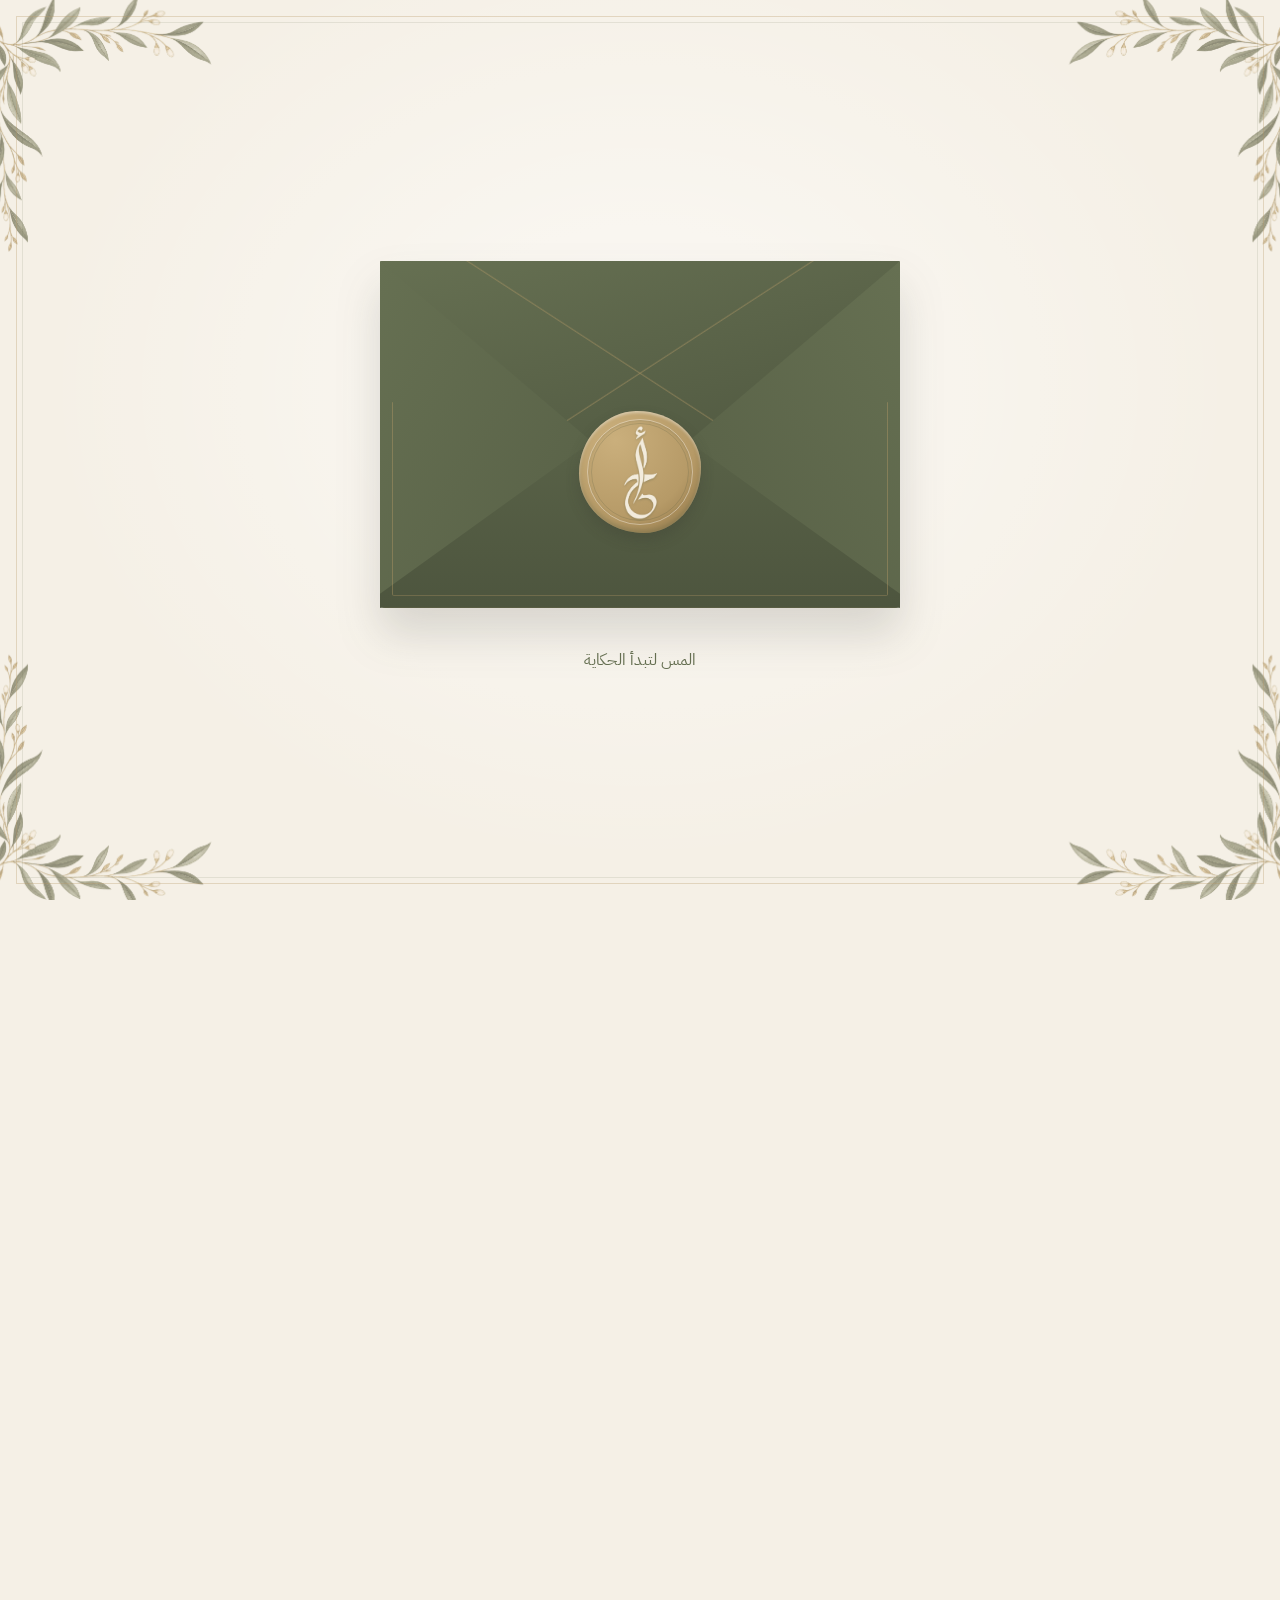
==== invitation/index.html @ a4074cb3 "Add polished Arabic wedding invitation (katb kitab) with config, RSVP, calendar and sharing Co-Autho" ====
<!DOCTYPE html>
<html lang="ar" dir="rtl" class="sealed">
<head>
  <meta charset="UTF-8">
  <meta name="viewport" content="width=device-width, initial-scale=1.0, viewport-fit=cover">
  <meta name="theme-color" content="#F5F0E6">
  <title>كتب كتاب | أحمد وحسناء</title>
  <meta name="description" content="يسعدنا دعوتكم لمشاركتنا فرحة كتب كتاب أحمد وحسناء شوك">
  <meta property="og:type" content="website">
  <meta property="og:title" content="دعوة كتب كتاب | أحمد وحسناء">
  <meta property="og:description" content="مِن غُصنٍ واحدٍ بدأت الحكاية… وعندما التقيا، أزهرت المحبّة. المس لتبدأ الحكاية.">
  <meta name="robots" content="noindex">
  <link rel="icon" href="data:image/svg+xml,%3Csvg xmlns='http://www.w3.org/2000/svg' viewBox='0 0 64 64'%3E%3Ccircle cx='32' cy='32' r='30' fill='%23F5F0E6' stroke='%23B69A67' stroke-width='3'/%3E%3Cg fill='%23B69A67'%3E%3Ccircle cx='32' cy='21' r='9'/%3E%3Ccircle cx='43' cy='32' r='9'/%3E%3Ccircle cx='32' cy='43' r='9'/%3E%3Ccircle cx='21' cy='32' r='9'/%3E%3C/g%3E%3Ccircle cx='32' cy='32' r='7' fill='%23F5F0E6' stroke='%23667052' stroke-width='2'/%3E%3C/svg%3E">
  <style>
@font-face { font-family: 'Aref Ruqaa'; font-style: normal; font-weight: 400; font-display: swap; src: url([data-uri]) format('woff'); }
@font-face { font-family: 'Aref Ruqaa'; font-style: normal; font-weight: 700; font-display: swap; src: url([data-uri]) format('woff'); }
@font-face { font-family: 'IBM Plex Sans Arabic'; font-style: normal; font-weight: 400; font-display: swap; src: url([data-uri]) format('woff'); }
@font-face { font-family: 'IBM Plex Sans Arabic'; font-style: normal; font-weight: 500; font-display: swap; src: url([data-uri]) format('woff'); }
@font-face { font-family: 'IBM Plex Sans Arabic'; font-style: normal; font-weight: 600; font-display: swap; src: url([data-uri]) format('woff'); }

    :root {
      --bg-cream: #F5F0E6;
      --primary-olive: #667052;
      --olive-dark: #4d553e;
      --accent-gold: #B69A67;
      --gold-light: #dcd0b8;
      --text-dark: #35372F;
      --text-muted: #6b6e63;
      --white-pure: #ffffff;
      --card-bg: rgba(255, 255, 255, 0.45);
      --font-title: 'Aref Ruqaa', 'Reem Kufi', 'Amiri', serif;
      --font-body: 'IBM Plex Sans Arabic', 'Noto Kufi Arabic', system-ui, sans-serif;
      color-scheme: light;
    }
    * { box-sizing: border-box; margin: 0; padding: 0; -webkit-tap-highlight-color: transparent; }
    html { min-height: 100%; background: var(--bg-cream); }
    body {
      min-width: 280px; min-height: 100vh; min-height: 100svh;
      background: var(--bg-cream); color: var(--text-dark); font-family: var(--font-body);
      -webkit-font-smoothing: antialiased; text-rendering: optimizeLegibility;
    }
    html.sealed, html.sealed body { overflow: hidden; overscroll-behavior: none; }
    button { font: inherit; touch-action: manipulation; }
    button:focus-visible { outline: 2px solid var(--accent-gold); outline-offset: 8px; }
    [hidden] { display: none !important; }
    .damascene-pattern {
      position: fixed; inset: 0; pointer-events: none; opacity: .065; z-index: 0;
      background-image: radial-gradient(var(--accent-gold) .65px, transparent .8px);
      background-size: 12px 12px;
    }
    .damascene-frame { position: fixed; inset: 16px; border: 1px solid rgba(182,154,103,.32); pointer-events: none; z-index: 120; }
    .damascene-frame::before { content: ''; position: absolute; inset: 5px; border: 1px solid rgba(102,112,82,.13); }
    .intro-overlay {
      position: fixed; inset: 0; z-index: 100; display: grid; place-items: center;
      padding: 32px 24px; background: radial-gradient(ellipse at 50% 43%, rgba(255,255,255,.6), transparent 66%), var(--bg-cream);
      transition: opacity .8s ease, visibility .8s;
    }
    .intro-layout { width: 100%; display: grid; justify-items: center; gap: 38px; transform: translateY(18px); }
    .envelope-scene {
      position: relative; width: min(78vw, 520px); aspect-ratio: 1.5;
      perspective: 1400px; isolation: isolate;
      filter: drop-shadow(0 26px 22px rgba(53,55,47,.16));
      animation: envelope-arrive 1.1s cubic-bezier(.16,1,.3,1) both;
      transition: transform .8s cubic-bezier(.4,0,.2,1), filter .8s;
    }
    @keyframes envelope-arrive { from { opacity: 0; transform: translateY(24px) rotate(-2deg); } to { opacity: 1; transform: none; } }
    .envelope-back, .envelope-lining { position: absolute; inset: 0; border-radius: 5px; }
    .envelope-back { z-index: 1; background: var(--olive-dark); box-shadow: inset 0 0 0 1px rgba(182,154,103,.45); }
    .envelope-lining {
      z-index: 2; inset: 9px; background: var(--bg-cream);
      background-image: repeating-linear-gradient(45deg, transparent 0 9px, rgba(182,154,103,.12) 9px 10px);
      box-shadow: inset 0 0 0 1px rgba(182,154,103,.38);
    }
    .letter-window { position: absolute; inset: 0; z-index: 3; clip-path: inset(-150vh -100vw 0 -100vw); pointer-events: none; }
    .envelope-fold { position: absolute; inset: 0; z-index: 4; pointer-events: none; }
    .fold-right { clip-path: polygon(100% 0, 44% 55%, 100% 100%); background: linear-gradient(235deg, var(--primary-olive), var(--olive-dark)); }
    .fold-left { clip-path: polygon(0 0, 56% 55%, 0 100%); background: linear-gradient(120deg, var(--primary-olive), var(--olive-dark)); }
    .fold-bottom { z-index: 5; clip-path: polygon(0 100%, 0 96%, 50% 42%, 100% 96%, 100% 100%); background: linear-gradient(180deg, var(--primary-olive), var(--olive-dark)); }
    .envelope-edge { position: absolute; inset: 12px; border: 1px solid rgba(182,154,103,.43); border-top: 0; border-radius: 0 0 2px 2px; z-index: 6; pointer-events: none; clip-path: polygon(0 40%,50% 76%,100% 40%,100% 100%,0 100%); }
    .envelope-flap {
      position: absolute; top: 0; left: 0; width: 100%; height: 64%; z-index: 7;
      transform-origin: center top; transform-style: preserve-3d;
      transition: transform .95s cubic-bezier(.45,0,.18,1);
      pointer-events: none;
    }
    .flap-face { position: absolute; inset: 0; clip-path: polygon(0 0,100% 0,50% 100%); backface-visibility: hidden; -webkit-backface-visibility: hidden; }
    .flap-front { background: linear-gradient(166deg,var(--primary-olive),var(--olive-dark)); }
    .flap-front::after { content: ''; position: absolute; inset: 0; background: linear-gradient(33deg, transparent 49.55%,rgba(182,154,103,.4) 49.75%,transparent 50.05%),linear-gradient(-33deg,transparent 49.55%,rgba(182,154,103,.4) 49.75%,transparent 50.05%); }
    .flap-back { transform: rotateX(180deg); background: var(--bg-cream); background-image: repeating-linear-gradient(45deg,transparent 0 9px,rgba(182,154,103,.14) 9px 10px); }
    .envelope-trigger { position: absolute; inset: 0; z-index: 8; width: 100%; height: 100%; background: transparent; border: 0; border-radius: 4px; cursor: pointer; color: inherit; }
    .wax-seal {
      position: absolute; left: 50%; top: 61%; transform: translate(-50%,-50%);
      width: clamp(94px,20vw,122px); aspect-ratio: 1;
      border-radius: 48% 52% 47% 53% / 51% 46% 54% 49%;
      display: grid; place-items: center;
      background: radial-gradient(circle at 30% 24%, #caaf7c, var(--accent-gold) 62%, #8e7344);
      box-shadow: 0 7px 14px rgba(53,55,47,.24), inset 0 2px 3px rgba(255,255,255,.4), inset 0 -3px 5px rgba(77,85,62,.28);
      transition: transform .45s cubic-bezier(.2,.8,.2,1), opacity .35s;
    }
    .wax-seal::before { content: ''; position: absolute; inset: 8px; border: 1px solid rgba(245,240,230,.44); border-radius: 50%; box-shadow: inset 0 1px 3px rgba(77,85,62,.22); }
    .wax-seal::after { content: ''; position: absolute; inset: 12px; border: 1px solid rgba(77,85,62,.2); border-radius: 50%; }
    .seal-monogram { display: block; width: 66%; height: 78%; position: relative; z-index: 1; filter: drop-shadow(0 1px 1px rgba(77,85,62,.35)); pointer-events: none; }
    .seal-prompt { color: var(--primary-olive); font-size: 1rem; line-height: 1.8; text-align: center; transition: opacity .3s; }
    @media (hover: hover) { .envelope-trigger:hover .wax-seal { transform: translate(-50%,-50%) scale(1.045); } }
    .intro-overlay.is-opening .envelope-scene { animation: none; }
    .is-opening .envelope-flap { transform: rotateX(180deg); }
    .is-opening .envelope-flap.behind-letter { z-index: 2; }
    .is-opening .wax-seal { opacity: 0; transform: translate(-50%,-68%) scale(1.12); }
    .is-opening .seal-prompt { opacity: 0; }
    .intro-overlay.is-leaving { opacity: 0; visibility: hidden; pointer-events: none; }
    .is-leaving .envelope-scene { transform: translateY(110px); filter: drop-shadow(0 8px 8px rgba(53,55,47,.04)); }

    .invitation-stage {
      position: relative; z-index: 10; min-height: 100vh; min-height: 100svh;
      display: grid; place-items: center; padding: 42px 28px; visibility: hidden;
    }
    .invitation-stage.is-visible { visibility: visible; }
    .invitation-stage.is-emerging { z-index: 110; }
    .invitation-wrapper {
      position: relative; width: 100%; max-width: 560px; margin: 0 auto;
      padding: 30px 44px 38px; display: flex; flex-direction: column; align-items: center;
      text-align: center; border: 1px solid rgba(182,154,103,.48); border-radius: 7px;
      background: radial-gradient(ellipse at 50% 26%,rgba(255,255,255,.58),transparent 66%),linear-gradient(125deg,rgba(255,255,255,.3),transparent 55%),var(--bg-cream);
      box-shadow: 0 22px 64px rgba(77,85,62,.12), 0 3px 8px rgba(77,85,62,.04);
      transform-origin: center top;
    }
    .invitation-wrapper::before { content: ''; position: absolute; inset: 12px; border: 1px solid rgba(182,154,103,.57); border-radius: 3px; pointer-events: none; }
    .invitation-wrapper::after { content: ''; position: absolute; inset: 17px; border: 1px solid rgba(182,154,103,.23); border-radius: 2px; pointer-events: none; }
    .invitation-wrapper:focus { outline: none; }
    .invitation-wrapper.inside-envelope { position: absolute; left: 50%; top: 0; max-width: none; margin: 0; visibility: visible; will-change: transform; }
    .story-svg-container { width: 100%; max-width: 336px; height: 94px; margin: 0 auto 4px; display: flex; align-items: center; justify-content: center; }
    .branches-canvas { width: 100%; height: 100%; overflow: visible; }
    .branch-path { fill: none; stroke: var(--primary-olive); stroke-width: 2.25; stroke-linecap: round; stroke-linejoin: round; stroke-dasharray: 1; stroke-dashoffset: 1; transition: stroke-dashoffset 6.4s cubic-bezier(.25,.35,.3,1); }
    .thorn-path { fill: none; stroke: var(--accent-gold); stroke-width: 1.5; stroke-linecap: round; stroke-dasharray: 1; stroke-dashoffset: 1; transition: stroke-dashoffset 4.8s ease 1.3s; }
    .flower-group { opacity: 0; transform-origin: 200px 100px; transform: scale(.35) rotate(-18deg); transition: opacity 2.2s ease 4.9s,transform 2.8s cubic-bezier(.2,.8,.2,1) 4.9s; }
    .story-arm { transform-origin: 200px 100px; }
    .active-story .story-arm-right { animation: branch-sway-right 9s ease-in-out 5.9s infinite; }
    .active-story .story-arm-left { animation: branch-sway-left 9s ease-in-out 5.9s infinite; }
    @keyframes branch-sway-right { 0%,100% { transform: rotate(0deg); } 50% { transform: rotate(2.4deg); } }
    @keyframes branch-sway-left { 0%,100% { transform: rotate(0deg); } 50% { transform: rotate(-2.4deg); } }
    .active-story .branch-path, .active-story .thorn-path { stroke-dashoffset: 0; }
    .active-story .flower-group { opacity: 1; transform: scale(1); }
    .bloom-halo { fill: var(--accent-gold); opacity: 0; transform-origin: 200px 100px; }
    .active-story .bloom-halo { animation: flower-breathe 8s ease-in-out 6.4s infinite; }
    @keyframes flower-breathe { 0%,100% { opacity: .08; transform: scale(.9); } 50% { opacity: .23; transform: scale(1.22); } }
    .reveal-item { max-width: 100%; position: relative; z-index: 2; }
    .poetic-phrase { max-width: 360px; color: var(--primary-olive); font-size: 1.05rem; line-height: 1.95; font-weight: 400; }
    .poetic-divider { width: 58px; height: 1px; margin: 22px auto 18px; background: var(--accent-gold); opacity: .65; }
    .couples-names { width: 100%; margin: 0 0 22px; }
    .groom-name, .bride-name { display: block; font-family: var(--font-title); color: var(--text-dark); font-weight: 700; font-size: clamp(2.35rem,7.5vw,3rem); line-height: 1.5; }
    .ampersand { display: block; font-family: var(--font-title); color: var(--accent-gold); font-size: 1.4rem; line-height: 1.1; margin: 5px 0 0; }
    .invitation-intro { max-width: 365px; margin: 0 auto 23px; color: var(--text-muted); font-size: 1rem; line-height: 1.9; }
    .details-card { width: 100%; padding: 22px 16px 16px; background: linear-gradient(145deg,rgba(255,255,255,.38),rgba(255,255,255,.12)); border: 1px solid rgba(182,154,103,.36); border-radius: 8px; box-shadow: inset 0 0 0 4px rgba(255,255,255,.2); margin-bottom: 21px; }
    .detail-row { display: flex; flex-direction: column; gap: 7px; margin-bottom: 20px; }
    .detail-label { font-size: .875rem; line-height: 1.6; color: var(--primary-olive); font-weight: 500; }
    .detail-value { font-size: clamp(1.05rem,3.8vw,1.35rem); line-height: 1.8; color: var(--text-dark); font-weight: 600; }
    .detail-sub { color: var(--primary-olive); font-size: 1rem; line-height: 1.7; font-weight: 400; }
    .countdown-grid { display: grid; grid-template-columns: repeat(4,minmax(0,1fr)); width: 100%; border-top: 1px solid rgba(182,154,103,.3); padding-top: 14px; }
    .countdown-box { min-width: 0; padding: 0 3px; }
    .countdown-box + .countdown-box { border-inline-start: 1px solid rgba(182,154,103,.25); }
    .countdown-number { color: var(--primary-olive); font: 500 1.4rem/1.3 var(--font-body); font-variant-numeric: tabular-nums; direction: ltr; }
    .countdown-unit { color: var(--text-muted); font-size: .875rem; line-height: 1.7; margin-top: 4px; }
    .closing-phrase { color: var(--primary-olive); font-family: var(--font-title); font-size: clamp(1.6rem,5.5vw,1.9rem); line-height: 1.8; margin: 0; }
    .audio-control { position: fixed; top: max(26px,env(safe-area-inset-top)); left: max(26px,env(safe-area-inset-left)); z-index: 200; width: 44px; height: 44px; border: 1px solid rgba(182,154,103,.6); border-radius: 50%; display: grid; place-items: center; background: var(--bg-cream); color: var(--primary-olive); cursor: pointer; box-shadow: 0 4px 14px rgba(77,85,62,.08); opacity: 0; visibility: hidden; transform: translateY(-6px); transition: opacity .45s,transform .45s,visibility .45s; }
    .audio-control.visible { opacity: 1; visibility: visible; transform: none; }
    .audio-control:active { transform: scale(.94); }
    .audio-control svg { grid-area: 1/1; }
    .asset-definitions { position: absolute; width: 0; height: 0; overflow: hidden; pointer-events: none; }
    .botanical-surround { position: fixed; inset: 0; overflow: hidden; z-index: 1; pointer-events: none; }
    .surround-sprig { position: absolute; width: clamp(180px,23vw,340px); height: auto; aspect-ratio: 100/135; opacity: .46; }
    .surround-sprig.north-west { top: -74px; left: -54px; }
    .surround-sprig.north-east { top: -74px; right: -54px; transform: scaleX(-1); }
    .surround-sprig.south-west { bottom: -80px; left: -54px; transform: scaleY(-1); }
    .surround-sprig.south-east { bottom: -80px; right: -54px; transform: rotate(180deg); }
    .intro-layout { position: relative; z-index: 2; }
    .intro-overlay .surround-sprig { opacity: .57; }
    .card-ornaments { position: absolute; inset: 0; pointer-events: none; z-index: 1; }
    .card-botanical { position: absolute; width: 110px; height: 148px; opacity: .67; }
    .card-botanical.north-west { left: -13px; top: -20px; }
    .card-botanical.north-east { right: -13px; top: -20px; transform: scaleX(-1); }
    .card-botanical.south-west { left: -13px; bottom: -20px; transform: scaleY(-1); }
    .card-botanical.south-east { right: -13px; bottom: -20px; transform: rotate(180deg); }
    .story-svg-container { position: relative; z-index: 2; }
    .groom-name,.bride-name { text-shadow: 0 1px 0 rgba(255,255,255,.65); }
    @media (max-width: 480px) {
      .damascene-frame { inset: 9px; }
      .damascene-frame::before { inset: 4px; }
      .intro-layout { gap: 30px; transform: translateY(10px); }
      .envelope-scene { width: min(82vw,380px); }
      .invitation-stage { padding: 30px 20px; }
      .invitation-wrapper { padding: 26px 24px 31px; }
      .invitation-wrapper::before { inset: 9px; }
      .invitation-wrapper::after { inset: 13px; }
      .story-svg-container { height: 80px; margin-bottom: 4px; }
      .poetic-phrase { font-size: 1rem; line-height: 1.95; }
      .poetic-divider { margin: 17px auto 13px; }
      .couples-names { margin-bottom: 19px; }
      .details-card { padding: 18px 9px 14px; margin-bottom: 19px; }
      .detail-value { font-size: 1.13rem; }
      .audio-control { top: max(18px,env(safe-area-inset-top)); left: max(18px,env(safe-area-inset-left)); }
      .card-botanical { width: 74px; height: 100px; opacity: .6; }
      .card-botanical.north-west { left: -7px; top: -12px; }
      .card-botanical.north-east { right: -7px; top: -12px; }
      .card-botanical.south-west { left: -7px; bottom: -12px; }
      .card-botanical.south-east { right: -7px; bottom: -12px; }
      .surround-sprig { width: 185px; opacity: .4; }
      .surround-sprig.north-west,.surround-sprig.south-west { left: -76px; }
      .surround-sprig.north-east,.surround-sprig.south-east { right: -76px; }
    }
    @media (max-width: 350px) { .invitation-wrapper { padding-inline: 21px; } .detail-value { font-size: 1rem; } .countdown-unit { font-size: .8125rem; } }
    @media (max-height: 520px) and (orientation: landscape) { .envelope-scene { width: min(50vw,360px); } .intro-layout { gap: 18px; transform: translateY(20px); } }
    @media (prefers-reduced-motion: reduce) { *, *::before, *::after { animation: none !important; transition: none !important; scroll-behavior: auto !important; } .branch-path,.thorn-path { stroke-dashoffset: 0; } .flower-group { opacity: 1; transform: none; } }
    @media print { html.sealed,html.sealed body { overflow: visible; } .intro-overlay,.audio-control,.damascene-frame,.damascene-pattern { display: none !important; } .invitation-stage { visibility: visible; padding: 0; min-height: 0; } .invitation-wrapper { box-shadow: none; break-inside: avoid; } .branch-path,.thorn-path { stroke-dashoffset: 0; } .flower-group { opacity: 1; transform: none; } }

    /* ============ v2 — تطويرات المنتج ============ */
    :root { --gold-deep: #9a7b43; --shadow-soft: 0 22px 64px rgba(77,85,62,.12), 0 3px 8px rgba(77,85,62,.04); }

    /* ترتيب الصفحة بعد فتح المغلف: البطاقة ثم الأقسام */
    .invitation-stage { display: flex; flex-direction: column; align-items: center; justify-content: flex-start; gap: 26px; padding: 42px 28px 72px; }
    .invitation-wrapper { flex: none; }
    @media (max-width: 480px) { .invitation-stage { padding: 30px 20px 64px; gap: 22px; } }

    /* بسملة وتحية الضيف */
    .bismillah { font-family: var(--font-title); color: var(--accent-gold); font-size: 1.25rem; line-height: 1.6; margin: 0 0 6px; position: relative; z-index: 2; letter-spacing: .01em; }
    .guest-line { position: relative; z-index: 2; margin: 0 0 14px; padding: 7px 18px; border: 1px solid rgba(182,154,103,.4); border-radius: 999px; background: rgba(255,255,255,.4); color: var(--olive-dark); font-size: .95rem; line-height: 1.7; max-width: 100%; }
    .guest-line b { font-weight: 600; color: var(--text-dark); overflow-wrap: anywhere; }
    .intro-guest { color: var(--olive-dark); font-size: .95rem; line-height: 1.8; text-align: center; margin-top: -22px; }
    .intro-guest b { font-weight: 600; }

    /* أسماء بلمعة ذهبية هادئة */
    @supports ((-webkit-background-clip: text) or (background-clip: text)) {
      .groom-name, .bride-name {
        background: linear-gradient(100deg, var(--text-dark) 38%, #a98a45 50%, var(--text-dark) 62%) 100% 0 / 260% 100%;
        -webkit-background-clip: text; background-clip: text; color: transparent; -webkit-text-fill-color: transparent; text-shadow: none;
      }
      .active-story .groom-name, .active-story .bride-name { animation: name-shimmer 7s ease-in-out 1.2s infinite; }
    }
    @keyframes name-shimmer { 0%, 55%, 100% { background-position: 100% 0; } 85% { background-position: 0 0; } }

    /* تفاصيل الموعد */
    .detail-venue { margin-top: 2px; color: var(--text-dark); font-size: 1rem; line-height: 1.7; font-weight: 500; }
    .detail-venue small { display: block; color: var(--text-muted); font-size: .875rem; font-weight: 400; }
    .countdown-number { transition: color .3s; }
    .countdown-done { grid-column: 1 / -1; padding: 4px 0; color: var(--olive-dark); font-family: var(--font-title); font-size: 1.45rem; line-height: 1.8; }

    /* تلميح التمرير */
    .scroll-hint { flex: none; display: grid; justify-items: center; gap: 2px; color: var(--primary-olive); font-size: .875rem; opacity: 0; transition: opacity .8s ease .6s; text-decoration: none; background: none; border: 0; cursor: pointer; padding: 4px 12px; }
    body.opened .scroll-hint { opacity: .85; }
    .scroll-hint svg { animation: hint-bob 2.2s ease-in-out infinite; }
    @keyframes hint-bob { 0%,100% { transform: translateY(0); } 50% { transform: translateY(5px); } }

    /* أقسام إضافية */
    .panel {
      position: relative; flex: none; width: 100%; max-width: 560px; padding: 30px 28px 32px; text-align: center;
      border: 1px solid rgba(182,154,103,.48); border-radius: 7px;
      background: radial-gradient(ellipse at 50% 0%, rgba(255,255,255,.55), transparent 70%), var(--bg-cream);
      box-shadow: var(--shadow-soft);
    }
    .panel::before { content: ''; position: absolute; inset: 9px; border: 1px solid rgba(182,154,103,.4); border-radius: 3px; pointer-events: none; }
    .panel > * { position: relative; }
    .panel-title { font-family: var(--font-title); color: var(--primary-olive); font-size: clamp(1.6rem, 5.5vw, 1.9rem); line-height: 1.6; font-weight: 700; margin: 0; }
    .ornament { display: flex; align-items: center; justify-content: center; gap: 9px; margin: 6px 0 20px; color: var(--accent-gold); }
    .ornament::before, .ornament::after { content: ''; width: 46px; height: 1px; background: linear-gradient(90deg, transparent, var(--accent-gold)); }
    .ornament::after { transform: scaleX(-1); }
    .ornament i { width: 7px; height: 7px; background: currentColor; transform: rotate(45deg); }

    .scroll-reveal { opacity: 0; transform: translateY(22px); transition: opacity .9s ease, transform .9s cubic-bezier(.16,1,.3,1); }
    .scroll-reveal.in { opacity: 1; transform: none; }

    /* البرنامج الزمني */
    .timeline { list-style: none; position: relative; display: grid; gap: 0; padding: 0 6px; text-align: start; }
    .timeline::before { content: ''; position: absolute; top: 12px; bottom: 12px; inset-inline-start: 82px; width: 1px; background: linear-gradient(180deg, transparent, var(--accent-gold) 12%, var(--accent-gold) 88%, transparent); }
    .timeline li { display: grid; grid-template-columns: 70px 1fr; gap: 0 28px; align-items: center; padding: 12px 0; position: relative; }
    .timeline li::after { content: ''; position: absolute; inset-inline-start: 78px; top: 50%; width: 9px; height: 9px; margin-top: -4.5px; background: var(--bg-cream); border: 1.5px solid var(--accent-gold); border-radius: 50%; }
    .tl-time { color: var(--primary-olive); font-weight: 600; font-size: 1.05rem; line-height: 1.5; text-align: start; font-variant-numeric: tabular-nums; }
    .tl-time small { display: block; font-size: .75rem; font-weight: 400; color: var(--text-muted); }
    .tl-label { color: var(--text-dark); font-size: 1.05rem; line-height: 1.7; padding-inline-start: 6px; }
    .tl-label.is-key { font-family: var(--font-title); font-size: 1.35rem; color: var(--olive-dark); font-weight: 700; }

    /* الموقع */
    .venue-name { font-family: var(--font-title); font-size: 1.7rem; line-height: 1.6; color: var(--text-dark); font-weight: 700; }
    .venue-address { color: var(--text-muted); line-height: 1.9; margin-bottom: 20px; }
    .map-frame { position: relative; margin: 0 auto 20px; height: 120px; border-radius: 6px; overflow: hidden; border: 1px solid rgba(182,154,103,.4);
      background: linear-gradient(135deg, rgba(102,112,82,.1), rgba(182,154,103,.12)), repeating-linear-gradient(0deg, transparent 0 23px, rgba(102,112,82,.12) 23px 24px), repeating-linear-gradient(90deg, transparent 0 23px, rgba(102,112,82,.12) 23px 24px); }
    .map-frame::after { content: ''; position: absolute; inset: 0; background: radial-gradient(circle at 50% 54%, rgba(255,255,255,.55), transparent 55%); }
    .map-pin { position: absolute; left: 50%; top: 50%; width: 30px; height: 30px; margin: -26px 0 0 -15px; z-index: 1; color: var(--accent-gold); filter: drop-shadow(0 4px 4px rgba(53,55,47,.3)); animation: pin-drop 2.6s ease-in-out infinite; }
    @keyframes pin-drop { 0%,100% { transform: translateY(0); } 50% { transform: translateY(-5px); } }

    /* الأزرار */
    .btn-row { display: flex; flex-wrap: wrap; justify-content: center; gap: 12px; }
    .btn { display: inline-flex; align-items: center; justify-content: center; gap: 9px; min-height: 48px; padding: 10px 24px; border-radius: 999px; border: 1px solid var(--accent-gold);
      background: transparent; color: var(--olive-dark); font-size: 1rem; font-weight: 500; line-height: 1.4; text-decoration: none; cursor: pointer; transition: transform .25s, background .25s, box-shadow .25s, color .25s; }
    .btn svg { flex: none; }
    .btn.primary { background: linear-gradient(160deg, var(--primary-olive), var(--olive-dark)); border-color: var(--olive-dark); color: #f7f2e6; box-shadow: 0 8px 18px rgba(77,85,62,.22); }
    @media (hover: hover) { .btn:hover { transform: translateY(-2px); background: rgba(182,154,103,.14); } .btn.primary:hover { background: linear-gradient(160deg, #727d5c, var(--olive-dark)); box-shadow: 0 12px 22px rgba(77,85,62,.28); } }
    .btn:active { transform: scale(.97); }
    .btn:focus-visible { outline: 2px solid var(--accent-gold); outline-offset: 4px; }
    .btn[hidden] { display: none !important; }
    .rsvp-note { color: var(--text-muted); line-height: 1.9; max-width: 380px; margin: 0 auto 20px; }
    .rsvp-sub { margin-top: 12px; }

    /* الذيل */
    .site-footer { flex: none; display: grid; justify-items: center; gap: 6px; color: var(--text-muted); font-size: .9rem; line-height: 1.8; text-align: center; padding: 6px 0 0; position: relative; z-index: 2; }
    .site-footer .foot-mono { width: 26px; height: 52px; opacity: .8; }
    .site-footer b { color: var(--primary-olive); font-family: var(--font-title); font-size: 1.25rem; font-weight: 400; }

    /* تنبيه */
    .toast { position: fixed; left: 50%; bottom: max(24px, env(safe-area-inset-bottom)); z-index: 300; transform: translate(-50%, 24px); opacity: 0; pointer-events: none;
      background: var(--olive-dark); color: #f7f2e6; padding: 11px 22px; border-radius: 999px; font-size: .95rem; line-height: 1.5; box-shadow: 0 12px 28px rgba(53,55,47,.28); transition: opacity .35s, transform .35s; max-width: calc(100vw - 40px); text-align: center; }
    .toast.show { opacity: 1; transform: translate(-50%, 0); }

    /* بتلات وغبار ذهبي */
    #petals { position: fixed; inset: 0; width: 100%; height: 100%; pointer-events: none; z-index: 5; }
    @media (prefers-reduced-motion: reduce) { .scroll-reveal { opacity: 1; transform: none; } #petals { display: none; } .scroll-hint svg, .map-pin { animation: none !important; } }
    @media print { #petals, .scroll-hint, .toast, .btn-row { display: none !important; } .scroll-reveal { opacity: 1; transform: none; } .panel { box-shadow: none; break-inside: avoid; } }
  </style>
  <noscript><style>html.sealed,html.sealed body{overflow:auto}.intro-overlay,.audio-control{display:none}.invitation-stage{visibility:visible}.branch-path,.thorn-path{stroke-dashoffset:0}.flower-group{opacity:1;transform:none}.scroll-reveal{opacity:1;transform:none}</style></noscript>
</head>
<body>
  <svg class="asset-definitions" aria-hidden="true" focusable="false"><defs><symbol id="invitationMonogram" viewBox="20 96 704 1934"><image width="724" height="2172" href="[data-uri]"/></symbol><symbol id="botanicalOrnament" viewBox="21 23 1189 1213"><image width="1254" height="1254" href="[data-uri]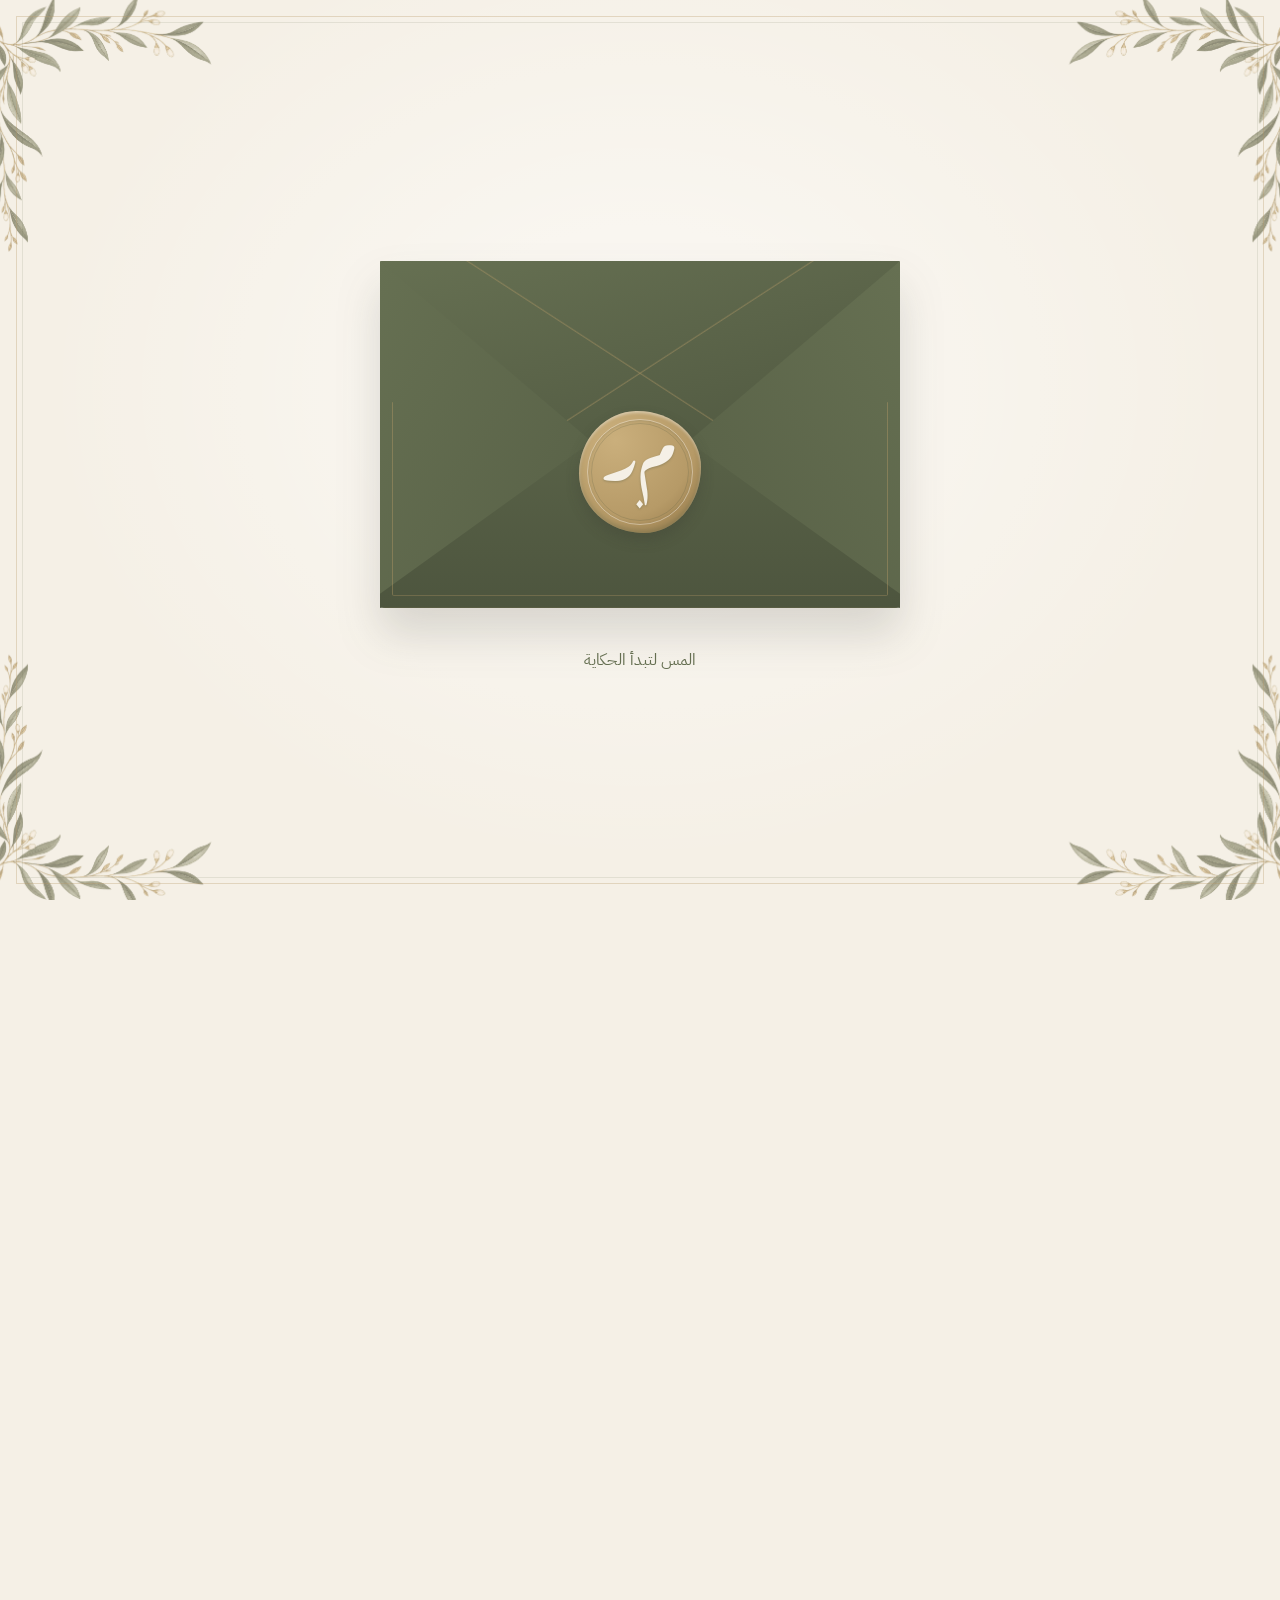
